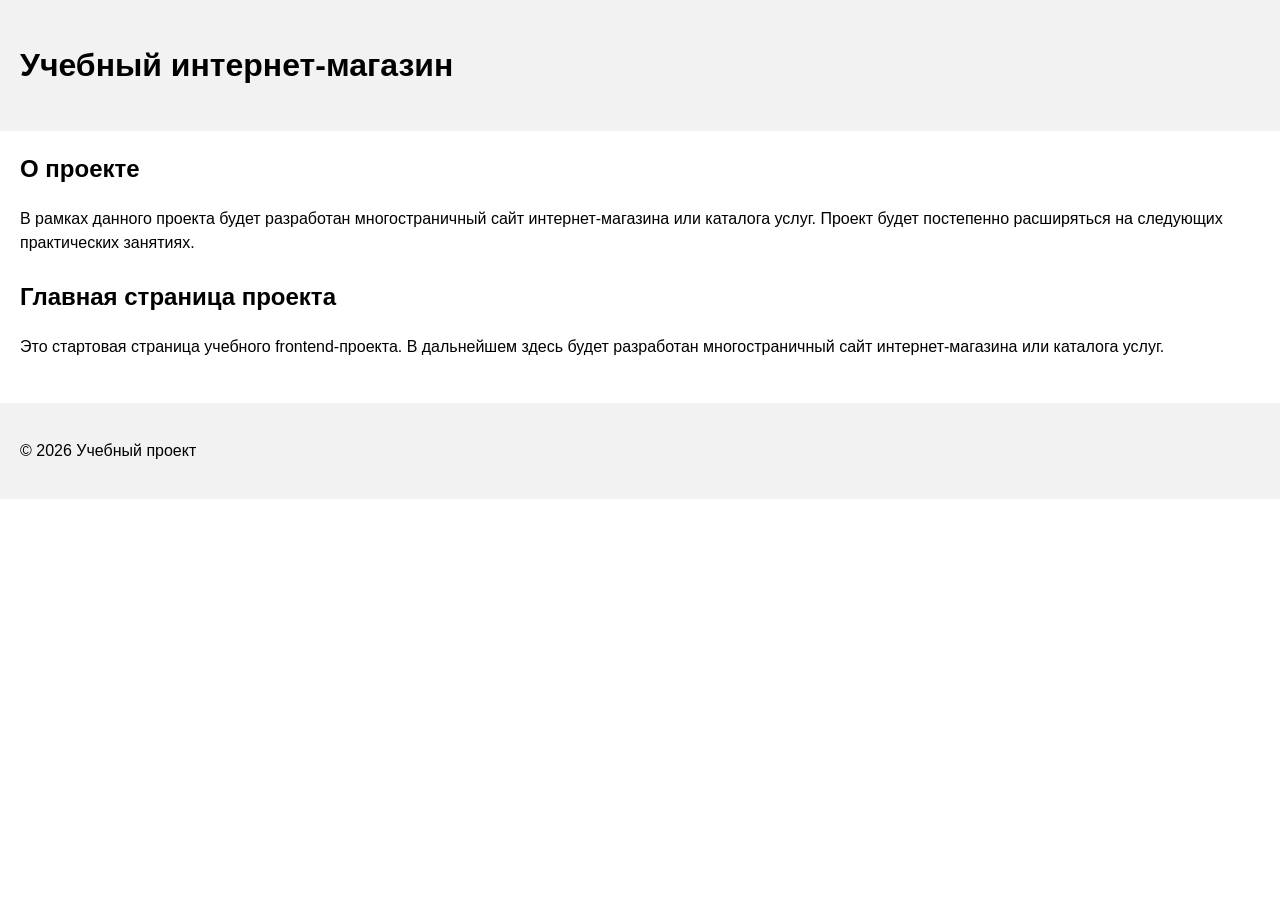
==== index.html @ e198a190 "feat: add project description section" ====
<!DOCTYPE html>
<html lang="ru">
<head>
  <meta charset="UTF-8">
  <meta name="viewport" content="width=device-width, initial-scale=1.0">
  <title>Каталог товаров</title>
  <link rel="stylesheet" href="css/style.css">
</head>
<body>
  <header>
    <h1>Учебный интернет-магазин</h1>
  </header>

  <main>
    <section>
        <h2>О проекте</h2>
        <p>
            В рамках данного проекта будет разработан многостраничный сайт
            интернет-магазина или каталога услуг. Проект будет постепенно
            расширяться на следующих практических занятиях.
        </p>
    </section>

    <section>
      <h2>Главная страница проекта</h2>
      <p>
        Это стартовая страница учебного frontend-проекта.
        В дальнейшем здесь будет разработан многостраничный сайт
        интернет-магазина или каталога услуг.
      </p>
    </section>
  </main>

  <footer>
    <p>&copy; 2026 Учебный проект</p>
  </footer>
</body>
</html>
---- css/style.css ----
body {
  margin: 0;
  font-family: Arial, sans-serif;
  line-height: 1.5;
}

header,
main,
footer {
  padding: 20px;
}

header {
  background-color: #f2f2f2;
}

footer {
  background-color: #f2f2f2;
}


section {
  margin-bottom: 24px;
}

section h2 {
  margin-top: 0;
}
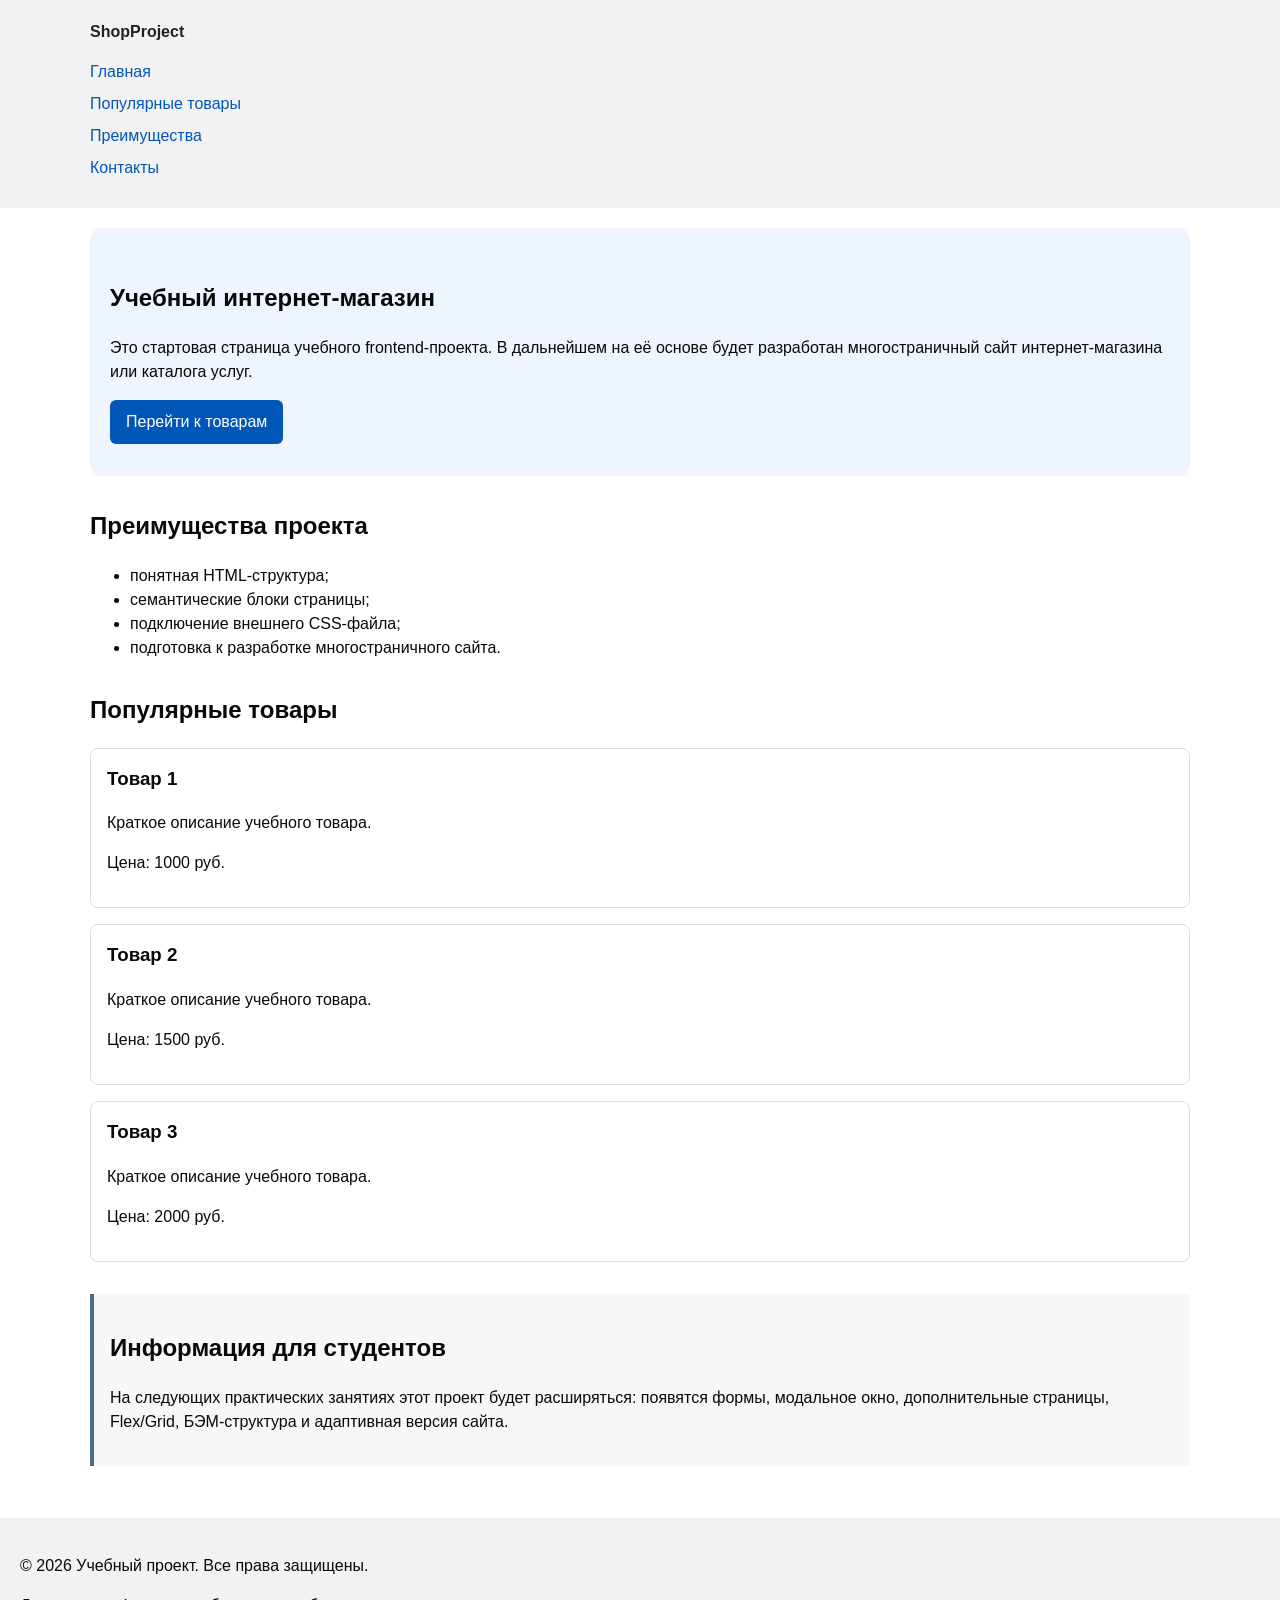
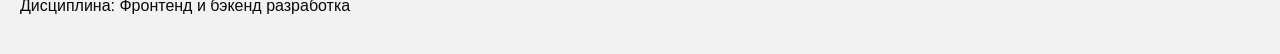
==== commit 1c9d3863: "feat: add semantic HTML structure and base CSS styles" ====
--- a/index.html
+++ b/index.html
@@ -3,36 +3,83 @@
 <head>
   <meta charset="UTF-8">
   <meta name="viewport" content="width=device-width, initial-scale=1.0">
-  <title>Каталог товаров</title>
+  <title>Учебный интернет-магазин</title> 
   <link rel="stylesheet" href="css/style.css">
 </head>
 <body>
   <header>
-    <h1>Учебный интернет-магазин</h1>
+  <div class="site-header">
+    <a class="site-logo" href="index.html">ShopProject</a>
+
+    <nav class="site-nav" aria-label="Основная навигация">
+      <ul class="site-nav__list">
+        <li><a href="index.html">Главная</a></li>
+        <li><a href="#popular">Популярные товары</a></li>
+        <li><a href="#advantages">Преимущества</a></li>
+        <li><a href="#contacts">Контакты</a></li>
+      </ul>
+    </nav>
+  </div>
   </header>
 
+
   <main>
-    <section>
-        <h2>О проекте</h2>
-        <p>
-            В рамках данного проекта будет разработан многостраничный сайт
-            интернет-магазина или каталога услуг. Проект будет постепенно
-            расширяться на следующих практических занятиях.
-        </p>
+    <section class="hero">
+      <h1>Учебный интернет-магазин</h1>
+      <p>
+        Это стартовая страница учебного frontend-проекта.
+        В дальнейшем на её основе будет разработан многостраничный сайт
+        интернет-магазина или каталога услуг.
+      </p>
+      <a class="button" href="#popular">Перейти к товарам</a>
     </section>
 
-    <section>
-      <h2>Главная страница проекта</h2>
+    <section class="section" id="advantages">
+      <h2>Преимущества проекта</h2>
+
+      <ul class="advantages-list">
+        <li>понятная HTML-структура;</li>
+        <li>семантические блоки страницы;</li>
+        <li>подключение внешнего CSS-файла;</li>
+        <li>подготовка к разработке многостраничного сайта.</li>
+      </ul>
+    </section>
+
+    <section class="section" id="popular">
+      <h2>Популярные товары</h2>
+
+      <article class="product-card">
+        <h3>Товар 1</h3>
+        <p>Краткое описание учебного товара.</p>
+        <p>Цена: 1000 руб.</p>
+      </article>
+
+      <article class="product-card">
+        <h3>Товар 2</h3>
+        <p>Краткое описание учебного товара.</p>
+        <p>Цена: 1500 руб.</p>
+      </article>
+
+      <article class="product-card">
+        <h3>Товар 3</h3>
+        <p>Краткое описание учебного товара.</p>
+        <p>Цена: 2000 руб.</p>
+      </article>
+    </section>
+
+    <aside class="aside-info">
+      <h2>Информация для студентов</h2>
       <p>
-        Это стартовая страница учебного frontend-проекта.
-        В дальнейшем здесь будет разработан многостраничный сайт
-        интернет-магазина или каталога услуг.
+        На следующих практических занятиях этот проект будет расширяться:
+        появятся формы, модальное окно, дополнительные страницы, Flex/Grid,
+        БЭМ-структура и адаптивная версия сайта.
       </p>
-    </section>
+    </aside>
   </main>
 
-  <footer>
-    <p>&copy; 2026 Учебный проект</p>
+  <footer id="contacts">
+    <p>&copy; 2026 Учебный проект. Все права защищены.</p>
+    <p>Дисциплина: Фронтенд и бэкенд разработка</p>
   </footer>
 </body>
 </html>
--- a/css/style.css
+++ b/css/style.css
@@ -1,7 +1,13 @@
+* {
+  box-sizing: border-box;
+}
+
 body {
   margin: 0;
   font-family: Arial, sans-serif;
   line-height: 1.5;
+  color: #090909;
+  background-color: #ffffff;
 }
 
 header,
@@ -19,10 +25,90 @@
 }
 
 
-section {
-  margin-bottom: 24px;
+.site-header {
+  max-width: 1100px;
+  margin: 0 auto;
 }
 
-section h2 {
+.site-logo {
+  font-weight: bold;
+  text-decoration: none;
+  color: #222222;
+}
+
+.site-nav__list {
+  padding: 0;
+  margin: 16px 0 0;
+  list-style: none;
+}
+
+.site-nav__list li {
+  margin-bottom: 8px;
+}
+
+.site-nav__list a {
+  color: #0057b8;
+  text-decoration: none;
+}
+
+.site-nav__list a:hover {
+  text-decoration: underline;
+}
+
+.hero {
+  max-width: 1100px;
+  margin: 0 auto 32px;
+  padding: 32px 20px;
+  background-color: #eef5ff;
+  border-radius: 12px;
+}
+
+.section {
+  max-width: 1100px;
+  margin: 0 auto 32px;
+}
+
+
+.section h2 {
   margin-top: 0;
 }
+
+
+.product-card {
+  margin-bottom: 16px;
+  padding: 16px;
+  border: 1px solid #dddddd;
+  border-radius: 8px;
+  background-color: #ffffff;
+}
+
+.product-card h3 {
+  margin-top: 0;
+}
+
+.button {
+  display: inline-block;
+  padding: 10px 16px;
+  color: #ffffff;
+  background-color: #0057b8;
+  text-decoration: none;
+  border-radius: 6px;
+}
+
+/*
+  Простое состояние наведения для кнопки.
+*/
+.button:hover {
+  background-color: #003f86;
+}
+
+/*
+  Дополнительный информационный блок.
+*/
+.aside-info {
+  max-width: 1100px;
+  margin: 0 auto 32px;
+  padding: 16px;
+  border-left: 4px solid #4b6a8e;
+  background-color: #f7f7f7;
+}
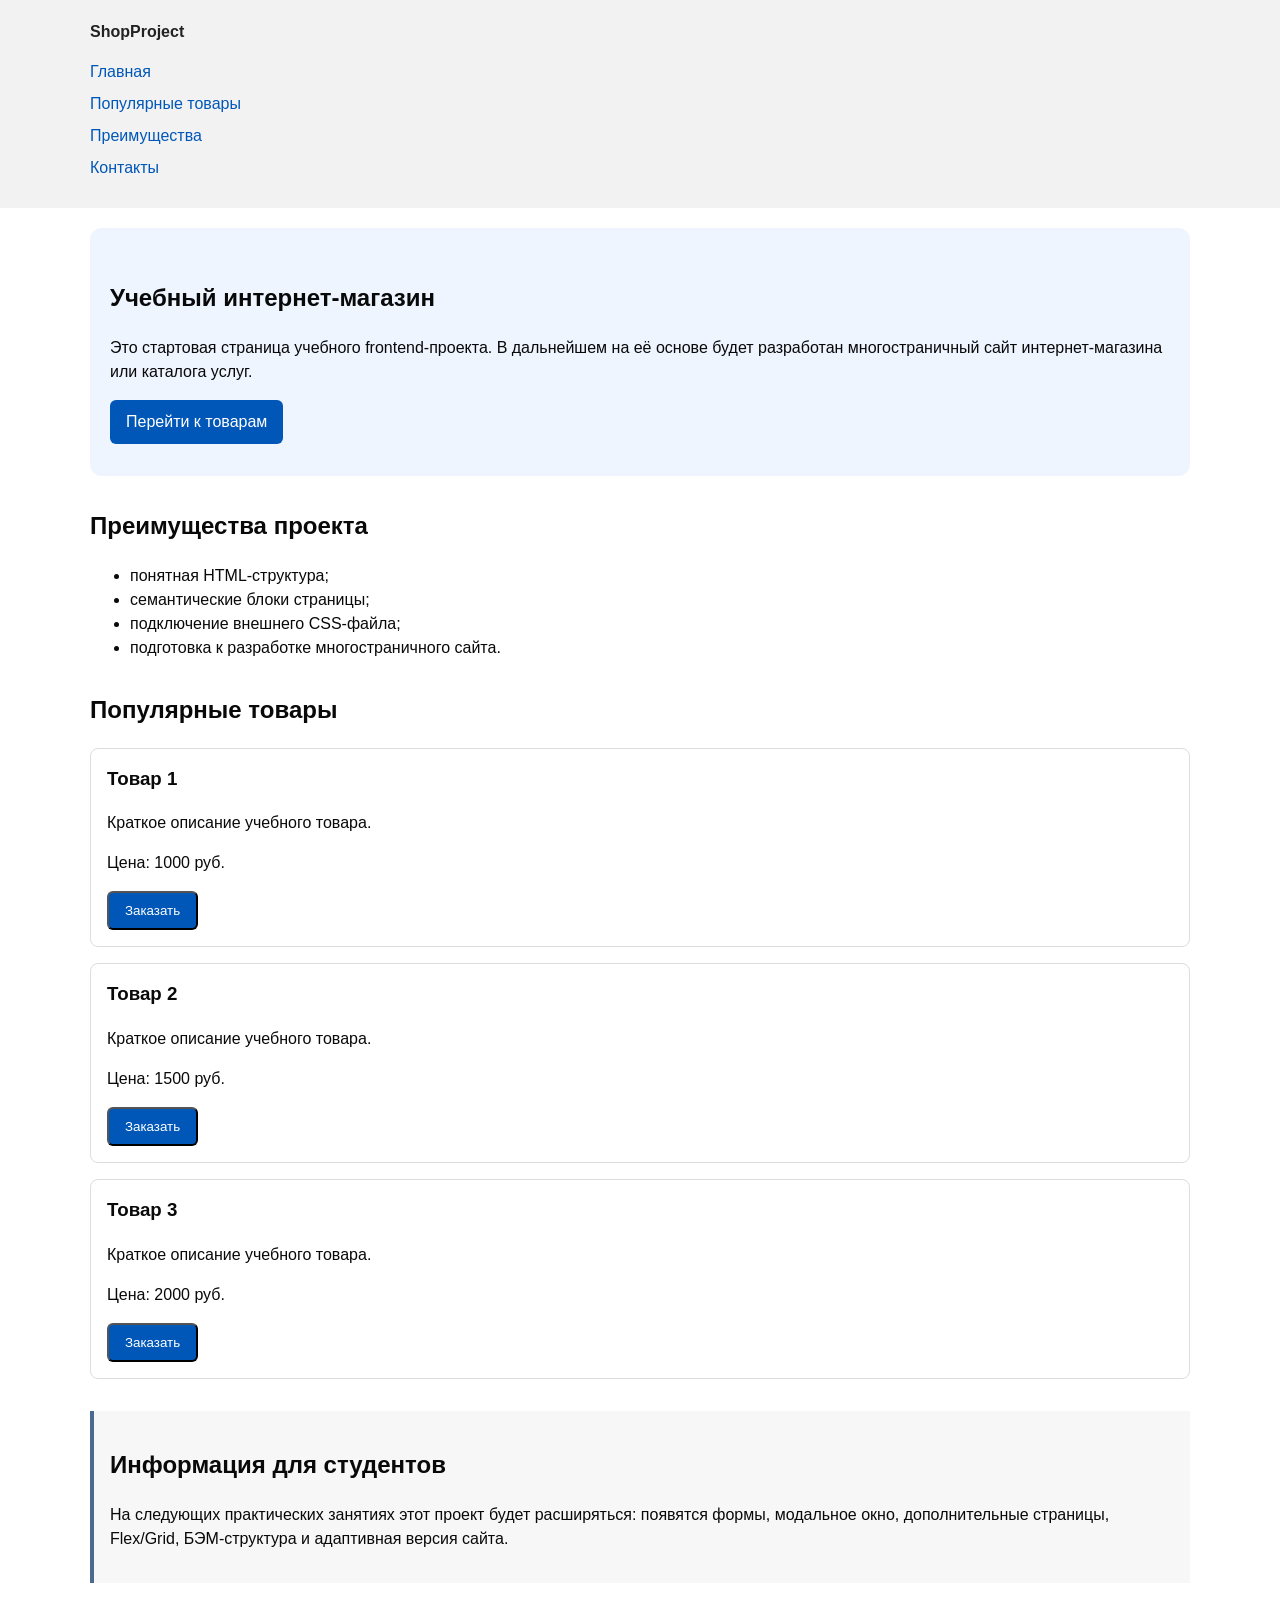
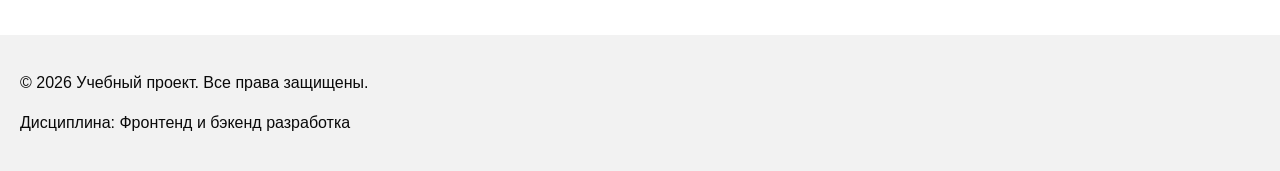
==== commit 64cb5893: "feat: add order form modal and validation" ====
--- a/index.html
+++ b/index.html
@@ -5,6 +5,7 @@
   <meta name="viewport" content="width=device-width, initial-scale=1.0">
   <title>Учебный интернет-магазин</title> 
   <link rel="stylesheet" href="css/style.css">
+  <script src="js/main.js" defer></script>
 </head>
 <body>
   <header>
@@ -52,18 +53,29 @@
         <h3>Товар 1</h3>
         <p>Краткое описание учебного товара.</p>
         <p>Цена: 1000 руб.</p>
+        <button class="button product-card__button" type="button" data-product="Товар 1">
+          Заказать
+        </button>
       </article>
 
       <article class="product-card">
         <h3>Товар 2</h3>
         <p>Краткое описание учебного товара.</p>
         <p>Цена: 1500 руб.</p>
+        <button class="button product-card__button" type="button" data-product="Товар 2">
+           Заказать
+        </button>
+
       </article>
 
       <article class="product-card">
         <h3>Товар 3</h3>
         <p>Краткое описание учебного товара.</p>
         <p>Цена: 2000 руб.</p>
+        <button class="button product-card__button" type="button" data-product="Товар 3">
+          Заказать
+        </button>
+
       </article>
     </section>
 
@@ -81,5 +93,104 @@
     <p>&copy; 2026 Учебный проект. Все права защищены.</p>
     <p>Дисциплина: Фронтенд и бэкенд разработка</p>
   </footer>
+
+  <dialog class="order-dialog" id="order-dialog" aria-labelledby="order-dialog-title">
+    <h2 id="order-dialog-title">Оформление заявки</h2>
+
+    <form class="order-form" id="order-form" action="#" method="post" novalidate>
+      <input id="selected-product" name="selected-product" type="hidden">
+
+      <div class="form-field">
+        <label for="order-name">Имя</label>
+        <input
+          id="order-name"
+          name="name"
+          type="text"
+          placeholder="Введите ваше имя"
+          minlength="2"
+          autocomplete="given-name"
+          required
+        >
+      </div>
+
+      <div class="form-field">
+        <label for="order-email">E-mail</label>
+        <input
+          id="order-email"
+          name="email"
+          type="email"
+          placeholder="example@mail.ru"
+          autocomplete="email"
+          required
+        >
+      </div>
+
+      <div class="form-field">
+        <label for="order-phone">Телефон</label>
+        <input
+          id="order-phone"
+          name="phone"
+          type="tel"
+          inputmode="tel"
+          placeholder="+7 (900) 000-00-00"
+          pattern="^\+7 \(\d{3}\) \d{3}-\d{2}-\d{2}$"
+          required
+        >
+        <small>Формат: +7 (900) 000-00-00</small>
+      </div>
+
+      <div class="form-field">
+        <label for="order-date">Дата связи</label>
+        <input
+          id="order-date"
+          name="date"
+          type="date"
+        >
+      </div>
+
+      <div class="form-field">
+        <label for="order-topic">Тема заявки</label>
+        <select id="order-topic" name="topic" required>
+          <option value="">Выберите тему</option>
+          <option value="product">Заказ товара</option>
+          <option value="consultation">Консультация</option>
+          <option value="delivery">Доставка</option>
+        </select>
+      </div>
+
+      <div class="form-field">
+        <label for="order-comment">Комментарий</label>
+        <textarea
+          id="order-comment"
+          name="comment"
+          rows="4"
+          placeholder="Укажите дополнительную информацию"
+        ></textarea>
+      </div>
+
+      <div class="form-field form-field--checkbox">
+        <label>
+          <input
+            id="order-agreement"
+            name="agreement"
+            type="checkbox"
+            required
+          >
+          Я согласен на обработку данных
+        </label>
+      </div>
+
+      <div class="form-actions">
+        <button type="button" id="close-order-dialog">Закрыть</button>
+        <button type="submit">Отправить заявку</button>
+      </div>
+    </form>
+  </dialog>
+
+  <p class="success-message" id="success-message" hidden>
+    Форма успешно отправлена!
+  </p>
+
 </body>
 </html>
+
--- a/css/style.css
+++ b/css/style.css
@@ -112,3 +112,105 @@
   border-left: 4px solid #4b6a8e;
   background-color: #f7f7f7;
 }
+
+/*
+  Модальное окно.
+  Элемент dialog сам умеет открываться поверх страницы.
+*/
+.order-dialog {
+  width: min(100% - 32px, 560px);
+  padding: 24px;
+  border: none;
+  border-radius: 12px;
+}
+
+/*
+  Затемнение фона за модальным окном.
+*/
+.order-dialog::backdrop {
+  background-color: rgba(0, 0, 0, 0.5);
+}
+
+/*
+  Поле формы.
+  Каждый блок получает нижний отступ.
+*/
+.form-field {
+  margin-bottom: 16px;
+}
+
+/*
+  Подпись поля.
+*/
+.form-field label {
+  display: block;
+  margin-bottom: 6px;
+}
+
+/*
+  Основные поля формы.
+*/
+.form-field input,
+.form-field select,
+.form-field textarea {
+  width: 100%;
+  padding: 10px 12px;
+  border: 1px solid #cccccc;
+  border-radius: 6px;
+  font: inherit;
+}
+
+/*
+  Checkbox не должен занимать всю ширину.
+*/
+.form-field input[type="checkbox"] {
+  width: auto;
+}
+
+/*
+  Подсказка под полем телефона.
+*/
+.form-field small {
+  display: block;
+  margin-top: 4px;
+  color: #666666;
+}
+
+/*
+  Видимый фокус для клавиатурной навигации.
+*/
+.form-field input:focus-visible,
+.form-field select:focus-visible,
+.form-field textarea:focus-visible,
+.form-actions button:focus-visible {
+  outline: 2px solid #0057b8;
+  outline-offset: 2px;
+}
+
+/*
+  Подсветка ошибочных полей.
+  Атрибут aria-invalid будет добавляться через JavaScript.
+*/
+[aria-invalid="true"] {
+  border-color: #b00020;
+}
+
+/*
+  Кнопки формы.
+*/
+.form-actions {
+  display: flex;
+  gap: 12px;
+  margin-top: 20px;
+}
+
+/*
+  Сообщение об успешной отправке.
+*/
+.success-message {
+  max-width: 1100px;
+  margin: 24px auto;
+  padding: 16px;
+  border-left: 4px solid #168a2f;
+  background-color: #eefaf0;
+}
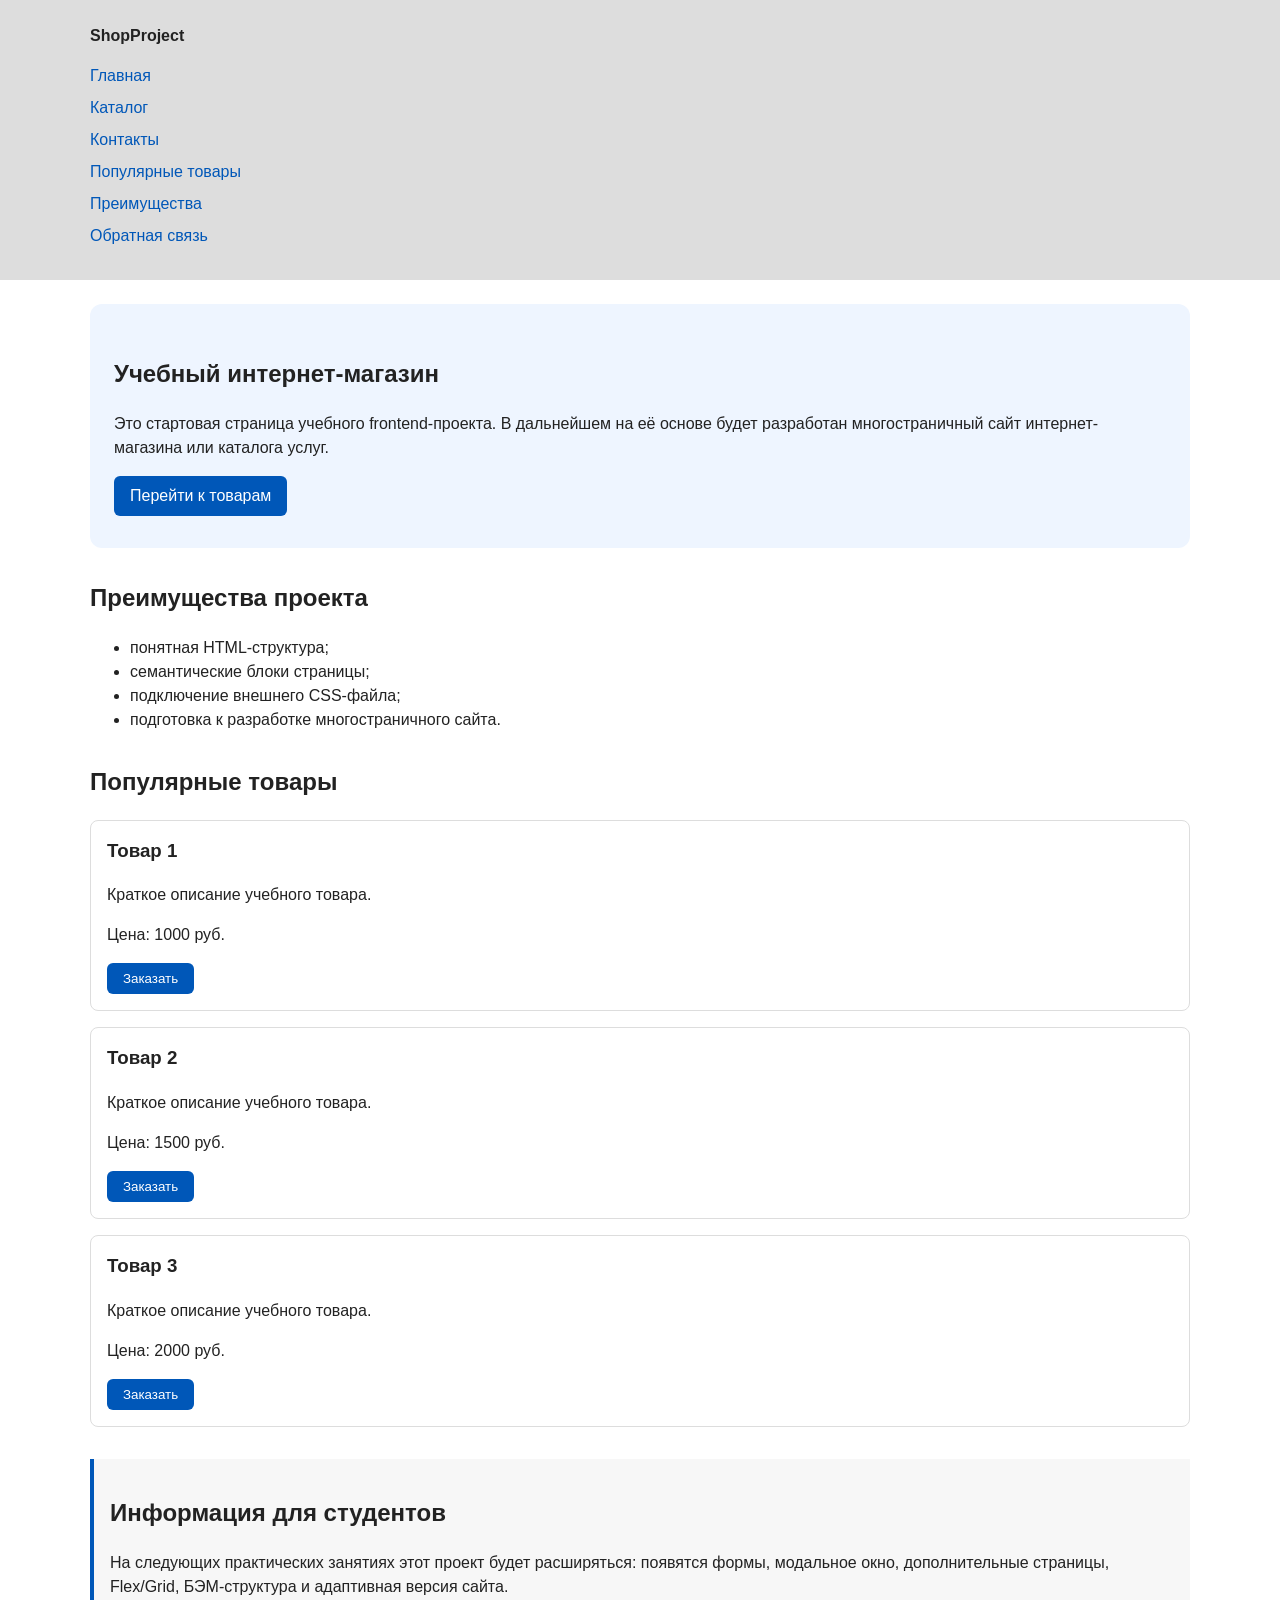
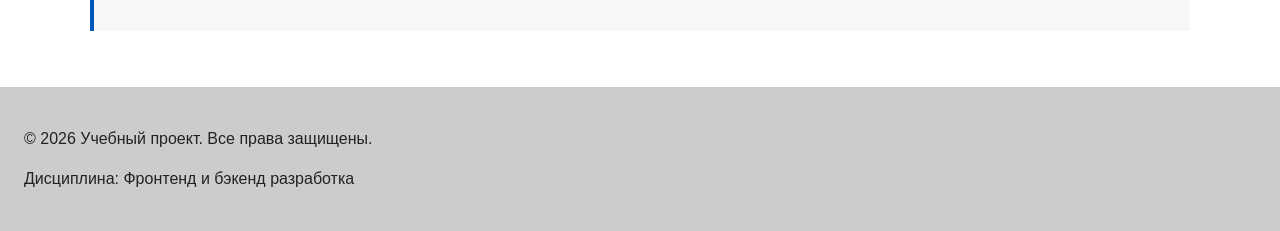
==== commit 0c79891b: "feat: add multi-page structure navigation and anchors" ====
--- a/index.html
+++ b/index.html
@@ -6,6 +6,11 @@
   <title>Учебный интернет-магазин</title> 
   <link rel="stylesheet" href="css/style.css">
   <script src="js/main.js" defer></script>
+  <meta property="og:type" content="website">
+  <meta property="og:title" content="Учебный интернет-магазин">
+  <meta property="og:description" content="Учебный frontend-проект интернет-магазина.">
+  <meta property="og:image" content="https://zcryl.github.io/kr1-html-css-shop/images/preview.jpg">
+
 </head>
 <body>
   <header>
@@ -15,9 +20,11 @@
     <nav class="site-nav" aria-label="Основная навигация">
       <ul class="site-nav__list">
         <li><a href="index.html">Главная</a></li>
-        <li><a href="#popular">Популярные товары</a></li>
-        <li><a href="#advantages">Преимущества</a></li>
-        <li><a href="#contacts">Контакты</a></li>
+        <li><a href="catalog.html">Каталог</a></li>
+        <li><a href="contacts.html">Контакты</a></li>
+        <li><a href="index.html#popular">Популярные товары</a></li>
+        <li><a href="index.html#advantages">Преимущества</a></li>
+        <li><a href="index.html#contacts">Обратная связь</a></li>
       </ul>
     </nav>
   </div>
--- a/css/style.css
+++ b/css/style.css
@@ -1,53 +1,113 @@
+/* ===============================
+   1. Переменные проекта
+   =============================== */
+
+:root {
+  /* Основные цвета проекта */
+  --color-bg: #ffffff;
+  --color-text: #222222;
+  --color-muted: #666666;
+  --color-primary: #0057b8;
+  --color-primary-dark: #003f86;
+  --color-border: #dddddd;
+  --color-surface: #f7f7f7;
+  --color-surface-accent: #eef5ff;
+  --color-danger: #b00020;
+  --color-success: #168a2f;
+  --color-success-bg: #eefaf0;
+  --color-white: #ffffff;
+  --color-grey: #cccccc;
+
+  /* Отступы */
+  --space-xss: 2px;
+  --space-xs: 4px;
+  --space-sm: 8px;
+  --space-md: 16px;
+  --space-lg: 24px;
+  --space-xl: 32px;
+
+  /* Скругления */
+  --radius-sm: 6px;
+  --radius-md: 8px;
+  --radius-lg: 12px;
+
+  /* Размеры */
+  --container-width: 1100px;
+}
+
+/* ===============================
+   2. Базовые стили
+   =============================== */
+
 * {
   box-sizing: border-box;
 }
+
+
 
 body {
   margin: 0;
   font-family: Arial, sans-serif;
   line-height: 1.5;
-  color: #090909;
-  background-color: #ffffff;
+  color: var(--color-text);
+  background-color: var(--color-bg);
 }
 
 header,
 main,
 footer {
-  padding: 20px;
+  padding: var(--space-lg);
 }
 
 header {
-  background-color: #f2f2f2;
+  background-color: var(--color-border);
 }
 
 footer {
-  background-color: #f2f2f2;
+  background-color: var(--color-grey);
+}
+
+/* ===============================
+   3. Общие элементы интерфейса
+   =============================== */
+
+a {
+  color: var(--color-primary);
+}
+
+a:hover {
+  color: var(--color-primary-dark);
+}
+
+a:focus-visible {
+  outline: 2px solid var(--color-primary);
+  outline-offset: 3px;
 }
 
 
 .site-header {
-  max-width: 1100px;
+  max-width: var(--container-width);
   margin: 0 auto;
 }
 
 .site-logo {
   font-weight: bold;
   text-decoration: none;
-  color: #222222;
+  color: var(--color-text);
 }
 
 .site-nav__list {
   padding: 0;
-  margin: 16px 0 0;
+  margin: var(--space-md) 0 0;
   list-style: none;
 }
 
 .site-nav__list li {
-  margin-bottom: 8px;
+  margin-bottom: var(--space-sm);
 }
 
 .site-nav__list a {
-  color: #0057b8;
+  color: var(--color-primary);
   text-decoration: none;
 }
 
@@ -55,17 +115,22 @@
   text-decoration: underline;
 }
 
+/* ===============================
+   4. Компоненты страницы
+   =============================== */
+
+
 .hero {
-  max-width: 1100px;
-  margin: 0 auto 32px;
-  padding: 32px 20px;
-  background-color: #eef5ff;
-  border-radius: 12px;
+  max-width: var(--container-width);
+  margin: 0 auto var(--space-xl);
+  padding: var(--space-xl) var(--space-lg);
+  background-color: var(--color-surface-accent);
+  border-radius: var(--radius-lg);
 }
 
 .section {
-  max-width: 1100px;
-  margin: 0 auto 32px;
+  max-width: var(--container-width);
+  margin: 0 auto var(--space-xl);
 }
 
 
@@ -75,12 +140,17 @@
 
 
 .product-card {
-  margin-bottom: 16px;
-  padding: 16px;
-  border: 1px solid #dddddd;
-  border-radius: 8px;
-  background-color: #ffffff;
-}
+  margin-bottom: var(--space-md);
+  padding: var(--space-md);
+  border: 1px solid var(--color-border);
+  border-radius: var(--radius-md);
+  background-color: var(--color-bg);
+}
+
+.product-card:hover {
+  border-color: var(--color-primary);
+}
+
 
 .product-card h3 {
   margin-top: 0;
@@ -88,30 +158,47 @@
 
 .button {
   display: inline-block;
-  padding: 10px 16px;
-  color: #ffffff;
-  background-color: #0057b8;
+  padding: var(--space-sm) var(--space-md);
+  color: var(--color-white);
+  background-color: var(--color-primary);
   text-decoration: none;
-  border-radius: 6px;
+  border: none;
+  border-radius: var(--radius-sm);
+  cursor: pointer;
 }
 
 /*
   Простое состояние наведения для кнопки.
 */
 .button:hover {
-  background-color: #003f86;
-}
+  background-color: var(--color-primary-dark);
+}
+
+.button:focus-visible {
+  outline: 2px solid var(--color-primary);
+  outline-offset: 3px;
+}
+
+.button:disabled {
+  opacity: 0.6;
+  cursor: not-allowed;
+}
+
 
 /*
   Дополнительный информационный блок.
 */
 .aside-info {
-  max-width: 1100px;
-  margin: 0 auto 32px;
-  padding: 16px;
-  border-left: 4px solid #4b6a8e;
-  background-color: #f7f7f7;
-}
+  max-width: var(--container-width);
+  margin: 0 auto var(--space-xl);
+  padding: var(--space-md);
+  border-left: 4px solid var(--color-primary);
+  background-color: var(--color-surface);
+}
+
+/* ===============================
+   5. Форма и модальное окно
+   =============================== */
 
 /*
   Модальное окно.
@@ -119,9 +206,9 @@
 */
 .order-dialog {
   width: min(100% - 32px, 560px);
-  padding: 24px;
+  padding: var(--space-lg);
   border: none;
-  border-radius: 12px;
+  border-radius: var(--radius-lg);
 }
 
 /*
@@ -136,7 +223,7 @@
   Каждый блок получает нижний отступ.
 */
 .form-field {
-  margin-bottom: 16px;
+  margin-bottom: var(--space-md);
 }
 
 /*
@@ -155,8 +242,8 @@
 .form-field textarea {
   width: 100%;
   padding: 10px 12px;
-  border: 1px solid #cccccc;
-  border-radius: 6px;
+  border: 1px solid var(--color-border);
+  border-radius: var(--radius-sm);
   font: inherit;
 }
 
@@ -172,9 +259,16 @@
 */
 .form-field small {
   display: block;
-  margin-top: 4px;
-  color: #666666;
-}
+  margin-top: var(--space-xs);
+  color: var(--color-muted);
+}
+
+.form-field input:hover,
+.form-field select:hover,
+.form-field textarea:hover {
+  border-color: var(--color-primary);
+}
+
 
 /*
   Видимый фокус для клавиатурной навигации.
@@ -183,8 +277,8 @@
 .form-field select:focus-visible,
 .form-field textarea:focus-visible,
 .form-actions button:focus-visible {
-  outline: 2px solid #0057b8;
-  outline-offset: 2px;
+  outline: var(--space-xss) solid var(--color-primary);
+  outline-offset: 3px;
 }
 
 /*
@@ -192,7 +286,7 @@
   Атрибут aria-invalid будет добавляться через JavaScript.
 */
 [aria-invalid="true"] {
-  border-color: #b00020;
+  border-color: var(--color-danger);
 }
 
 /*
@@ -200,17 +294,45 @@
 */
 .form-actions {
   display: flex;
-  gap: 12px;
-  margin-top: 20px;
+  gap: var(--space-md);
+  margin-top: var(--space-lg);
 }
 
 /*
   Сообщение об успешной отправке.
 */
 .success-message {
-  max-width: 1100px;
-  margin: 24px auto;
-  padding: 16px;
-  border-left: 4px solid #168a2f;
-  background-color: #eefaf0;
-}
+  max-width: var(--container-width);
+  margin: var(--space-lg) auto;
+  padding: var(--space-md);
+  border-left: var(--space-xs) solid var(--color-success);
+  background-color: var(--color-success-bg);
+}
+
+/* Стили для хлебных крошек */
+
+.breadcrumbs{
+  max-width: var(--container-width);
+  margin: 0 auto var(--space-md);
+  font-size: 14px;
+  color: var(--color-muted);
+}
+
+.breadcrumbs a {
+  color: var(--color-primary);
+}
+
+.breadcrumbs span::before {
+  content: " / ";
+  color: var(--color-muted);
+}
+
+/* Плавный переход к якорям */
+html{
+  scroll-behavior: smooth;
+}
+
+:target{
+  outline: 2px dashed var(--color-primary);
+  outline-offset:4px;
+}
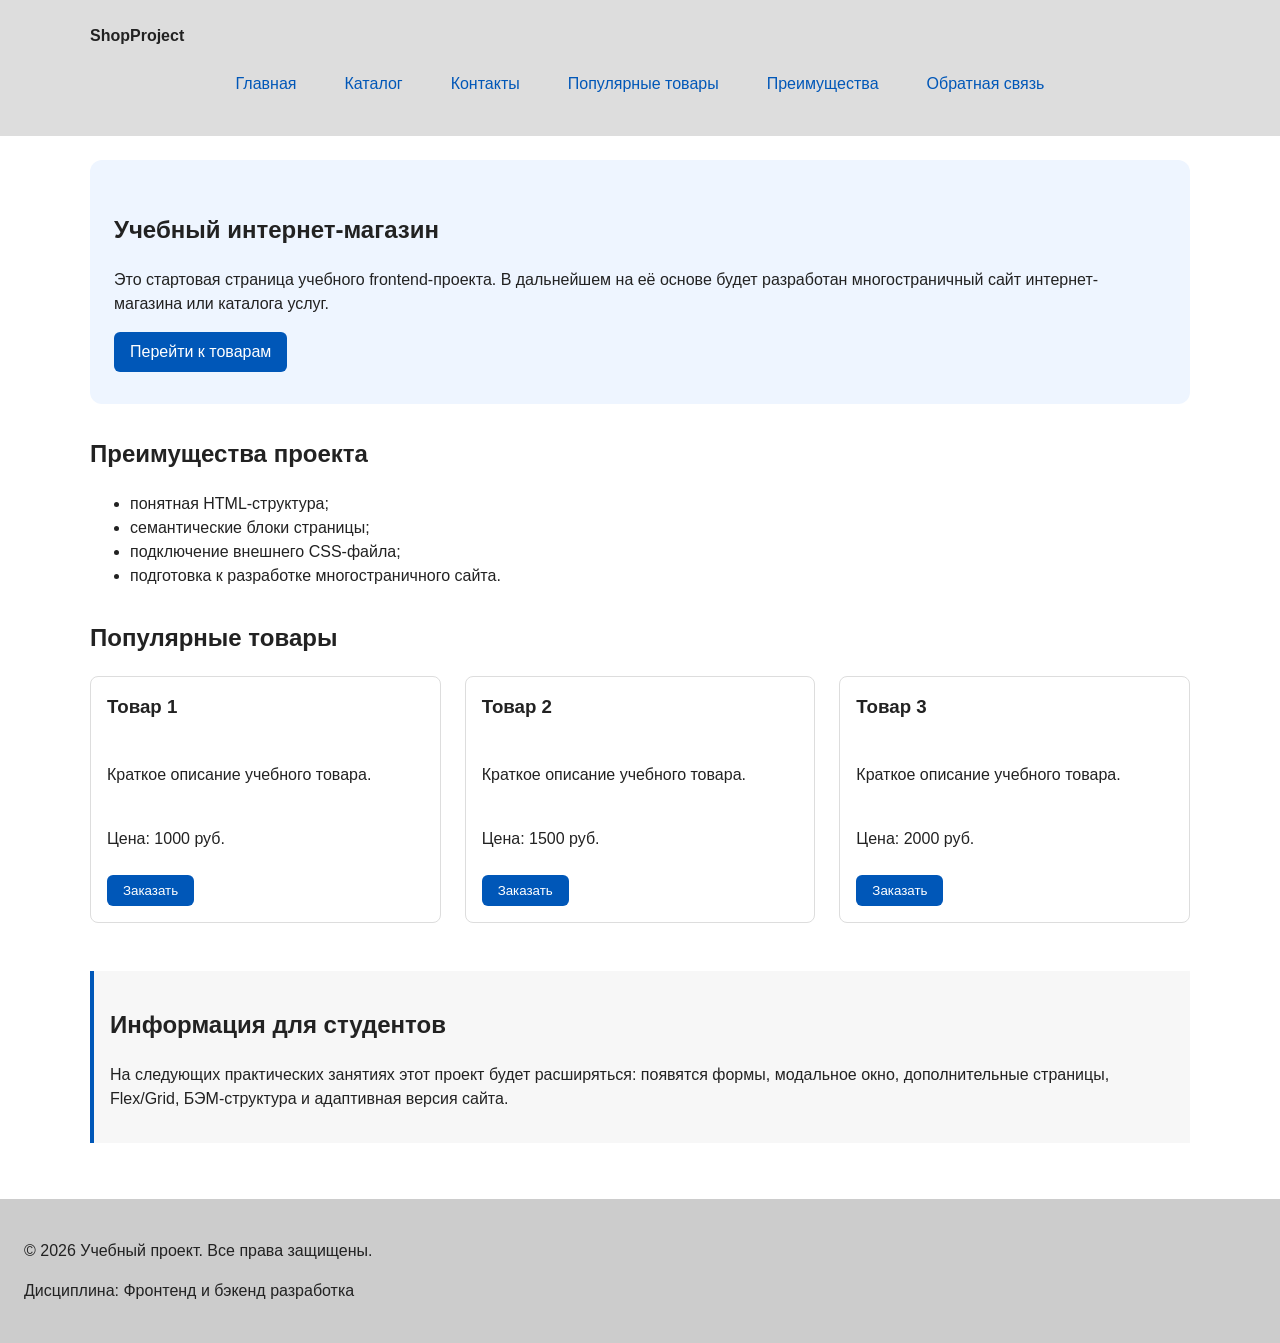
==== commit 1d83728d: "feat: add flex navigation and grid catalog layout" ====
--- a/index.html
+++ b/index.html
@@ -55,35 +55,36 @@
 
     <section class="section" id="popular">
       <h2>Популярные товары</h2>
-
-      <article class="product-card">
-        <h3>Товар 1</h3>
-        <p>Краткое описание учебного товара.</p>
-        <p>Цена: 1000 руб.</p>
-        <button class="button product-card__button" type="button" data-product="Товар 1">
-          Заказать
-        </button>
-      </article>
-
-      <article class="product-card">
-        <h3>Товар 2</h3>
-        <p>Краткое описание учебного товара.</p>
-        <p>Цена: 1500 руб.</p>
-        <button class="button product-card__button" type="button" data-product="Товар 2">
-           Заказать
-        </button>
-
-      </article>
-
-      <article class="product-card">
-        <h3>Товар 3</h3>
-        <p>Краткое описание учебного товара.</p>
-        <p>Цена: 2000 руб.</p>
-        <button class="button product-card__button" type="button" data-product="Товар 3">
-          Заказать
-        </button>
-
-      </article>
+      
+      <div class="products-grid">
+        <article class="product-card">
+          <h3>Товар 1</h3>
+          <p>Краткое описание учебного товара.</p>
+          <p>Цена: 1000 руб.</p>
+          <button class="button product-card__button" type="button" data-product="Товар 1">
+            Заказать
+          </button>
+        </article>
+
+        <article class="product-card">
+          <h3>Товар 2</h3>
+          <p>Краткое описание учебного товара.</p>
+          <p>Цена: 1500 руб.</p>
+          <button class="button product-card__button" type="button" data-product="Товар 2">
+            Заказать
+          </button>
+
+        </article>
+
+        <article class="product-card">
+          <h3>Товар 3</h3>
+          <p>Краткое описание учебного товара.</p>
+          <p>Цена: 2000 руб.</p>
+          <button class="button product-card__button" type="button" data-product="Товар 3">
+            Заказать
+          </button>
+        </article>
+      </div>
     </section>
 
     <aside class="aside-info">
--- a/css/style.css
+++ b/css/style.css
@@ -97,6 +97,11 @@
 }
 
 .site-nav__list {
+  display: flex;
+  flex-wrap: wrap;
+  justify-content: center;
+  align-items: center;
+  gap: var(--space-md);
   padding: 0;
   margin: var(--space-md) 0 0;
   list-style: none;
@@ -107,12 +112,18 @@
 }
 
 .site-nav__list a {
+  display: inline-block;
+  padding: var(--space-sm) var(--space-md);
   color: var(--color-primary);
   text-decoration: none;
+  border-radius: var(--radius-sm);
+
 }
 
 .site-nav__list a:hover {
-  text-decoration: underline;
+  color: var(--color-white);
+  background-color: var(--color-primary);
+
 }
 
 /* ===============================
@@ -140,12 +151,21 @@
 
 
 .product-card {
+  display: flex;
+  flex-direction: column;
+  gap: var(--space-sm);  
   margin-bottom: var(--space-md);
   padding: var(--space-md);
   border: 1px solid var(--color-border);
   border-radius: var(--radius-md);
   background-color: var(--color-bg);
 }
+
+.product-card .button {
+  margin-top: auto;
+  align-self: flex-start;
+}
+
 
 .product-card:hover {
   border-color: var(--color-primary);
@@ -335,4 +355,63 @@
 :target{
   outline: 2px dashed var(--color-primary);
   outline-offset:4px;
-}+}
+
+/* Добавление grid */
+.products-grid{
+  display: grid;
+  grid-template-columns: repeat(3, 1fr);
+  gap:var(--space-lg);
+}
+
+/* Организация страницы каталога через CSS Grid */
+.catalog-layout {
+  max-width: var(--container-width);
+  margin: 0 auto var(--space-xl);
+  display: grid;
+  grid-template-columns: 260px 1fr;
+  grid-template-areas: "filters products";
+  gap: var(--space-lg);
+}
+
+.catalog-filters {
+  grid-area: filters;
+  padding: var(--space-md);
+  border: 1px solid var(--color-border);
+  border-radius: var(--radius-md);
+  background-color: var(--color-surface);
+}
+
+.catalog-products {
+  grid-area: products;
+}
+
+/* Оформление формы фильтров */
+.filters-form {
+  display: grid;
+  gap: var(--space-md);
+}
+
+.filters-form fieldset {
+  margin: 0;
+  padding: var(--space-md);
+  border: 1px solid var(--color-border);
+  border-radius: var(--radius-sm);
+}
+
+.filters-form legend {
+  font-weight: 700;
+}
+
+.filters-form label {
+  display: block;
+  margin-bottom: var(--space-sm);
+}
+
+.filters-form input[type="number"] {
+  width: 100%;
+  padding: 8px 10px;
+  border: 1px solid var(--color-border);
+  border-radius: var(--radius-sm);
+  font: inherit;
+}
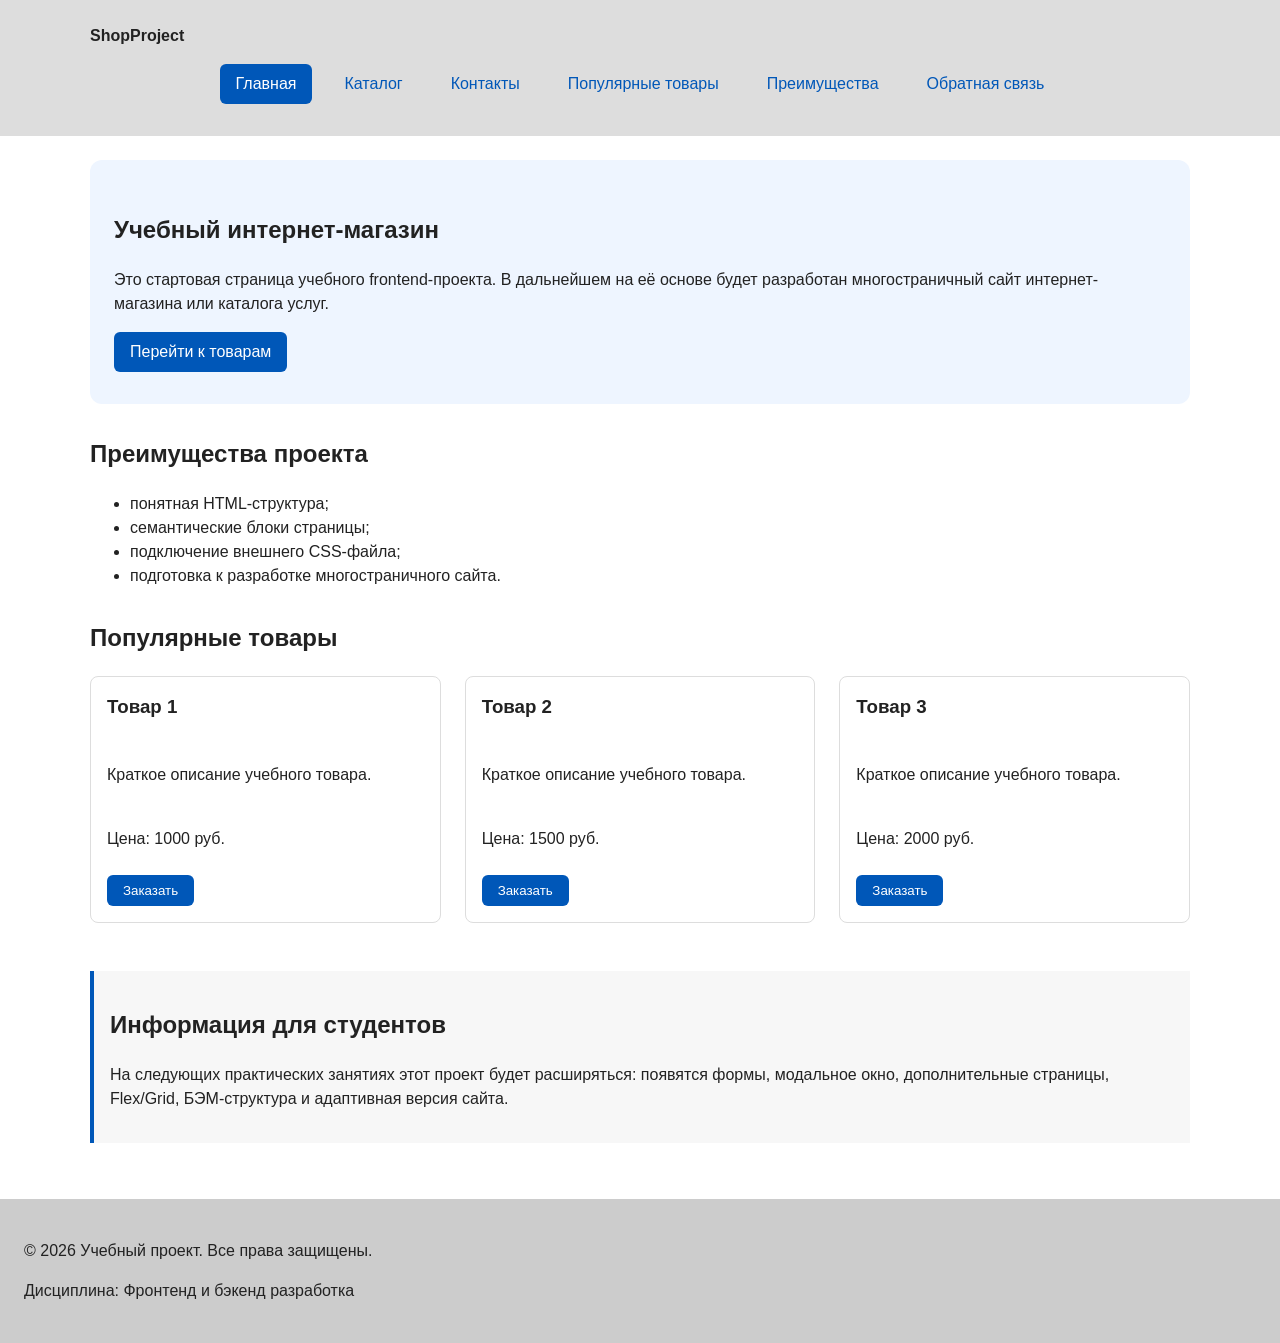
==== commit 729b54f9: "refactor: apply BEM naming to CSS classes" ====
--- a/index.html
+++ b/index.html
@@ -3,7 +3,7 @@
 <head>
   <meta charset="UTF-8">
   <meta name="viewport" content="width=device-width, initial-scale=1.0">
-  <title>Учебный интернет-магазин</title> 
+  <title>Учебный интернет-магазин</title>
   <link rel="stylesheet" href="css/style.css">
   <script src="js/main.js" defer></script>
   <meta property="og:type" content="website">
@@ -12,26 +12,26 @@
   <meta property="og:image" content="https://zcryl.github.io/kr1-html-css-shop/images/preview.jpg">
 
 </head>
-<body>
-  <header>
-  <div class="site-header">
-    <a class="site-logo" href="index.html">ShopProject</a>
+<body class="page">
+  <header class="site-header">
+  <div class="site-header__inner">
+    <a class="site-header__logo" href="index.html">ShopProject</a>
 
     <nav class="site-nav" aria-label="Основная навигация">
       <ul class="site-nav__list">
-        <li><a href="index.html">Главная</a></li>
-        <li><a href="catalog.html">Каталог</a></li>
-        <li><a href="contacts.html">Контакты</a></li>
-        <li><a href="index.html#popular">Популярные товары</a></li>
-        <li><a href="index.html#advantages">Преимущества</a></li>
-        <li><a href="index.html#contacts">Обратная связь</a></li>
+        <li class="site-nav__item"><a class="site-nav__link site-nav__link--active" aria-current="page" href="index.html">Главная</a></li>
+        <li class="site-nav__item"><a class="site-nav__link" href="catalog.html">Каталог</a></li>
+        <li class="site-nav__item"><a class="site-nav__link" href="contacts.html">Контакты</a></li>
+        <li class="site-nav__item"><a class="site-nav__link" href="index.html#popular">Популярные товары</a></li>
+        <li class="site-nav__item"><a class="site-nav__link" href="index.html#advantages">Преимущества</a></li>
+        <li class="site-nav__item"><a class="site-nav__link" href="index.html#contacts">Обратная связь</a></li>
       </ul>
     </nav>
   </div>
   </header>
 
 
-  <main>
+  <main class="page__main">
     <section class="hero">
       <h1>Учебный интернет-магазин</h1>
       <p>
@@ -39,11 +39,11 @@
         В дальнейшем на её основе будет разработан многостраничный сайт
         интернет-магазина или каталога услуг.
       </p>
-      <a class="button" href="#popular">Перейти к товарам</a>
+      <a class="button button--primary" href="#popular">Перейти к товарам</a>
     </section>
 
     <section class="section" id="advantages">
-      <h2>Преимущества проекта</h2>
+      <h2 class="section__title">Преимущества проекта</h2>
 
       <ul class="advantages-list">
         <li>понятная HTML-структура;</li>
@@ -54,33 +54,33 @@
     </section>
 
     <section class="section" id="popular">
-      <h2>Популярные товары</h2>
-      
+      <h2 class="section__title">Популярные товары</h2>
+
       <div class="products-grid">
         <article class="product-card">
-          <h3>Товар 1</h3>
-          <p>Краткое описание учебного товара.</p>
-          <p>Цена: 1000 руб.</p>
-          <button class="button product-card__button" type="button" data-product="Товар 1">
+          <h3 class="product-card__title">Товар 1</h3>
+          <p class="product-card__description">Краткое описание учебного товара.</p>
+          <p class="product-card__price">Цена: 1000 руб.</p>
+          <button class="button button--primary product-card__button" type="button" data-product="Товар 1">
             Заказать
           </button>
         </article>
 
         <article class="product-card">
-          <h3>Товар 2</h3>
-          <p>Краткое описание учебного товара.</p>
-          <p>Цена: 1500 руб.</p>
-          <button class="button product-card__button" type="button" data-product="Товар 2">
+          <h3 class="product-card__title">Товар 2</h3>
+          <p class="product-card__description">Краткое описание учебного товара.</p>
+          <p class="product-card__price">Цена: 1500 руб.</p>
+          <button class="button button--primary product-card__button" type="button" data-product="Товар 2">
             Заказать
           </button>
 
         </article>
 
         <article class="product-card">
-          <h3>Товар 3</h3>
-          <p>Краткое описание учебного товара.</p>
-          <p>Цена: 2000 руб.</p>
-          <button class="button product-card__button" type="button" data-product="Товар 3">
+          <h3 class="product-card__title">Товар 3</h3>
+          <p class="product-card__description">Краткое описание учебного товара.</p>
+          <p class="product-card__price">Цена: 2000 руб.</p>
+          <button class="button button--primary product-card__button" type="button" data-product="Товар 3">
             Заказать
           </button>
         </article>
@@ -97,20 +97,20 @@
     </aside>
   </main>
 
-  <footer id="contacts">
-    <p>&copy; 2026 Учебный проект. Все права защищены.</p>
-    <p>Дисциплина: Фронтенд и бэкенд разработка</p>
+  <footer class="site-footer" id="contacts">
+    <p class="site-footer__text">&copy; 2026 Учебный проект. Все права защищены.</p>
+    <p class="site-footer__text">Дисциплина: Фронтенд и бэкенд разработка</p>
   </footer>
 
   <dialog class="order-dialog" id="order-dialog" aria-labelledby="order-dialog-title">
-    <h2 id="order-dialog-title">Оформление заявки</h2>
+    <h2 class="order-dialog__title" id="order-dialog-title">Оформление заявки</h2>
 
     <form class="order-form" id="order-form" action="#" method="post" novalidate>
       <input id="selected-product" name="selected-product" type="hidden">
 
-      <div class="form-field">
-        <label for="order-name">Имя</label>
-        <input
+      <div class="order-form__field">
+        <label class="order-form__label" for="order-name">Имя</label>
+        <input class="order-form__input"
           id="order-name"
           name="name"
           type="text"
@@ -121,9 +121,9 @@
         >
       </div>
 
-      <div class="form-field">
-        <label for="order-email">E-mail</label>
-        <input
+      <div class="order-form__field">
+        <label class="order-form__label" for="order-email">E-mail</label>
+        <input class="order-form__input"
           id="order-email"
           name="email"
           type="email"
@@ -133,9 +133,9 @@
         >
       </div>
 
-      <div class="form-field">
-        <label for="order-phone">Телефон</label>
-        <input
+      <div class="order-form__field">
+        <label class="order-form__label" for="order-phone">Телефон</label>
+        <input class="order-form__input"
           id="order-phone"
           name="phone"
           type="tel"
@@ -144,21 +144,21 @@
           pattern="^\+7 \(\d{3}\) \d{3}-\d{2}-\d{2}$"
           required
         >
-        <small>Формат: +7 (900) 000-00-00</small>
-      </div>
-
-      <div class="form-field">
-        <label for="order-date">Дата связи</label>
-        <input
+        <small class="order-form__hint">Формат: +7 (900) 000-00-00</small>
+      </div>
+
+      <div class="order-form__field">
+        <label class="order-form__label" for="order-date">Дата связи</label>
+        <input class="order-form__input"
           id="order-date"
           name="date"
           type="date"
         >
       </div>
 
-      <div class="form-field">
-        <label for="order-topic">Тема заявки</label>
-        <select id="order-topic" name="topic" required>
+      <div class="order-form__field">
+        <label class="order-form__label" for="order-topic">Тема заявки</label>
+        <select class="order-form__select" id="order-topic" name="topic" required>
           <option value="">Выберите тему</option>
           <option value="product">Заказ товара</option>
           <option value="consultation">Консультация</option>
@@ -166,9 +166,9 @@
         </select>
       </div>
 
-      <div class="form-field">
-        <label for="order-comment">Комментарий</label>
-        <textarea
+      <div class="order-form__field">
+        <label class="order-form__label" for="order-comment">Комментарий</label>
+        <textarea class="order-form__textarea"
           id="order-comment"
           name="comment"
           rows="4"
@@ -176,9 +176,9 @@
         ></textarea>
       </div>
 
-      <div class="form-field form-field--checkbox">
-        <label>
-          <input
+      <div class="order-form__field order-form__field--checkbox">
+        <label class="order-form__label">
+          <input class="order-form__input order-form__input--checkbox"
             id="order-agreement"
             name="agreement"
             type="checkbox"
@@ -188,9 +188,9 @@
         </label>
       </div>
 
-      <div class="form-actions">
-        <button type="button" id="close-order-dialog">Закрыть</button>
-        <button type="submit">Отправить заявку</button>
+      <div class="order-form__actions">
+        <button class="button button--secondary" type="button" id="close-order-dialog">Закрыть</button>
+        <button class="button button--primary" type="submit">Отправить заявку</button>
       </div>
     </form>
   </dialog>
--- a/css/style.css
+++ b/css/style.css
@@ -45,7 +45,7 @@
 
 
 
-body {
+.page {
   margin: 0;
   font-family: Arial, sans-serif;
   line-height: 1.5;
@@ -53,17 +53,17 @@
   background-color: var(--color-bg);
 }
 
-header,
-main,
-footer {
+.site-header,
+.page__main,
+.site-footer {
   padding: var(--space-lg);
 }
 
-header {
+.site-header {
   background-color: var(--color-border);
 }
 
-footer {
+.site-footer {
   background-color: var(--color-grey);
 }
 
@@ -85,12 +85,12 @@
 }
 
 
-.site-header {
+.site-header__inner {
   max-width: var(--container-width);
   margin: 0 auto;
 }
 
-.site-logo {
+.site-header__logo {
   font-weight: bold;
   text-decoration: none;
   color: var(--color-text);
@@ -107,11 +107,11 @@
   list-style: none;
 }
 
-.site-nav__list li {
+.site-nav__item {
   margin-bottom: var(--space-sm);
 }
 
-.site-nav__list a {
+.site-nav__link {
   display: inline-block;
   padding: var(--space-sm) var(--space-md);
   color: var(--color-primary);
@@ -120,7 +120,8 @@
 
 }
 
-.site-nav__list a:hover {
+.site-nav__link:hover,
+.site-nav__link--active {
   color: var(--color-white);
   background-color: var(--color-primary);
 
@@ -145,7 +146,7 @@
 }
 
 
-.section h2 {
+.section__title {
   margin-top: 0;
 }
 
@@ -153,7 +154,7 @@
 .product-card {
   display: flex;
   flex-direction: column;
-  gap: var(--space-sm);  
+  gap: var(--space-sm);
   margin-bottom: var(--space-md);
   padding: var(--space-md);
   border: 1px solid var(--color-border);
@@ -161,7 +162,7 @@
   background-color: var(--color-bg);
 }
 
-.product-card .button {
+.product-card__button {
   margin-top: auto;
   align-self: flex-start;
 }
@@ -172,26 +173,39 @@
 }
 
 
-.product-card h3 {
+.product-card__title {
   margin-top: 0;
 }
 
 .button {
   display: inline-block;
   padding: var(--space-sm) var(--space-md);
-  color: var(--color-white);
-  background-color: var(--color-primary);
   text-decoration: none;
   border: none;
   border-radius: var(--radius-sm);
   cursor: pointer;
 }
 
-/*
-  Простое состояние наведения для кнопки.
-*/
-.button:hover {
+/* Основной и второстепенный варианты кнопки. */
+.button--primary {
+  color: var(--color-white);
+  background-color: var(--color-primary);
+}
+
+.button--primary:hover {
+  color: var(--color-white);
   background-color: var(--color-primary-dark);
+}
+
+.button--secondary {
+  color: var(--color-primary);
+  background-color: transparent;
+  border: 1px solid var(--color-primary);
+}
+
+.button--secondary:hover {
+  color: var(--color-white);
+  background-color: var(--color-primary);
 }
 
 .button:focus-visible {
@@ -231,9 +245,11 @@
   border-radius: var(--radius-lg);
 }
 
-/*
-  Затемнение фона за модальным окном.
-*/
+.order-dialog__title {
+  margin-top: 0;
+}
+
+/* Затемнение фона за модальным окном. */
 .order-dialog::backdrop {
   background-color: rgba(0, 0, 0, 0.5);
 }
@@ -242,14 +258,14 @@
   Поле формы.
   Каждый блок получает нижний отступ.
 */
-.form-field {
+.order-form__field {
   margin-bottom: var(--space-md);
 }
 
 /*
   Подпись поля.
 */
-.form-field label {
+.order-form__label {
   display: block;
   margin-bottom: 6px;
 }
@@ -257,9 +273,9 @@
 /*
   Основные поля формы.
 */
-.form-field input,
-.form-field select,
-.form-field textarea {
+.order-form__input,
+.order-form__select,
+.order-form__textarea {
   width: 100%;
   padding: 10px 12px;
   border: 1px solid var(--color-border);
@@ -270,22 +286,22 @@
 /*
   Checkbox не должен занимать всю ширину.
 */
-.form-field input[type="checkbox"] {
+.order-form__input--checkbox {
   width: auto;
 }
 
 /*
   Подсказка под полем телефона.
 */
-.form-field small {
+.order-form__hint {
   display: block;
   margin-top: var(--space-xs);
   color: var(--color-muted);
 }
 
-.form-field input:hover,
-.form-field select:hover,
-.form-field textarea:hover {
+.order-form__input:hover,
+.order-form__select:hover,
+.order-form__textarea:hover {
   border-color: var(--color-primary);
 }
 
@@ -293,10 +309,9 @@
 /*
   Видимый фокус для клавиатурной навигации.
 */
-.form-field input:focus-visible,
-.form-field select:focus-visible,
-.form-field textarea:focus-visible,
-.form-actions button:focus-visible {
+.order-form__input:focus-visible,
+.order-form__select:focus-visible,
+.order-form__textarea:focus-visible {
   outline: var(--space-xss) solid var(--color-primary);
   outline-offset: 3px;
 }
@@ -305,14 +320,16 @@
   Подсветка ошибочных полей.
   Атрибут aria-invalid будет добавляться через JavaScript.
 */
-[aria-invalid="true"] {
+.order-form__input[aria-invalid="true"],
+.order-form__select[aria-invalid="true"],
+.order-form__textarea[aria-invalid="true"] {
   border-color: var(--color-danger);
 }
 
 /*
   Кнопки формы.
 */
-.form-actions {
+.order-form__actions {
   display: flex;
   gap: var(--space-md);
   margin-top: var(--space-lg);
@@ -338,11 +355,11 @@
   color: var(--color-muted);
 }
 
-.breadcrumbs a {
+.breadcrumbs__link {
   color: var(--color-primary);
 }
 
-.breadcrumbs span::before {
+.breadcrumbs__current::before {
   content: " / ";
   color: var(--color-muted);
 }
@@ -382,7 +399,7 @@
   background-color: var(--color-surface);
 }
 
-.catalog-products {
+.catalog-layout__products {
   grid-area: products;
 }
 
@@ -392,23 +409,23 @@
   gap: var(--space-md);
 }
 
-.filters-form fieldset {
+.filters-form__group {
   margin: 0;
   padding: var(--space-md);
   border: 1px solid var(--color-border);
   border-radius: var(--radius-sm);
 }
 
-.filters-form legend {
+.filters-form__legend {
   font-weight: 700;
 }
 
-.filters-form label {
+.filters-form__label {
   display: block;
   margin-bottom: var(--space-sm);
 }
 
-.filters-form input[type="number"] {
+.filters-form__input {
   width: 100%;
   padding: 8px 10px;
   border: 1px solid var(--color-border);
